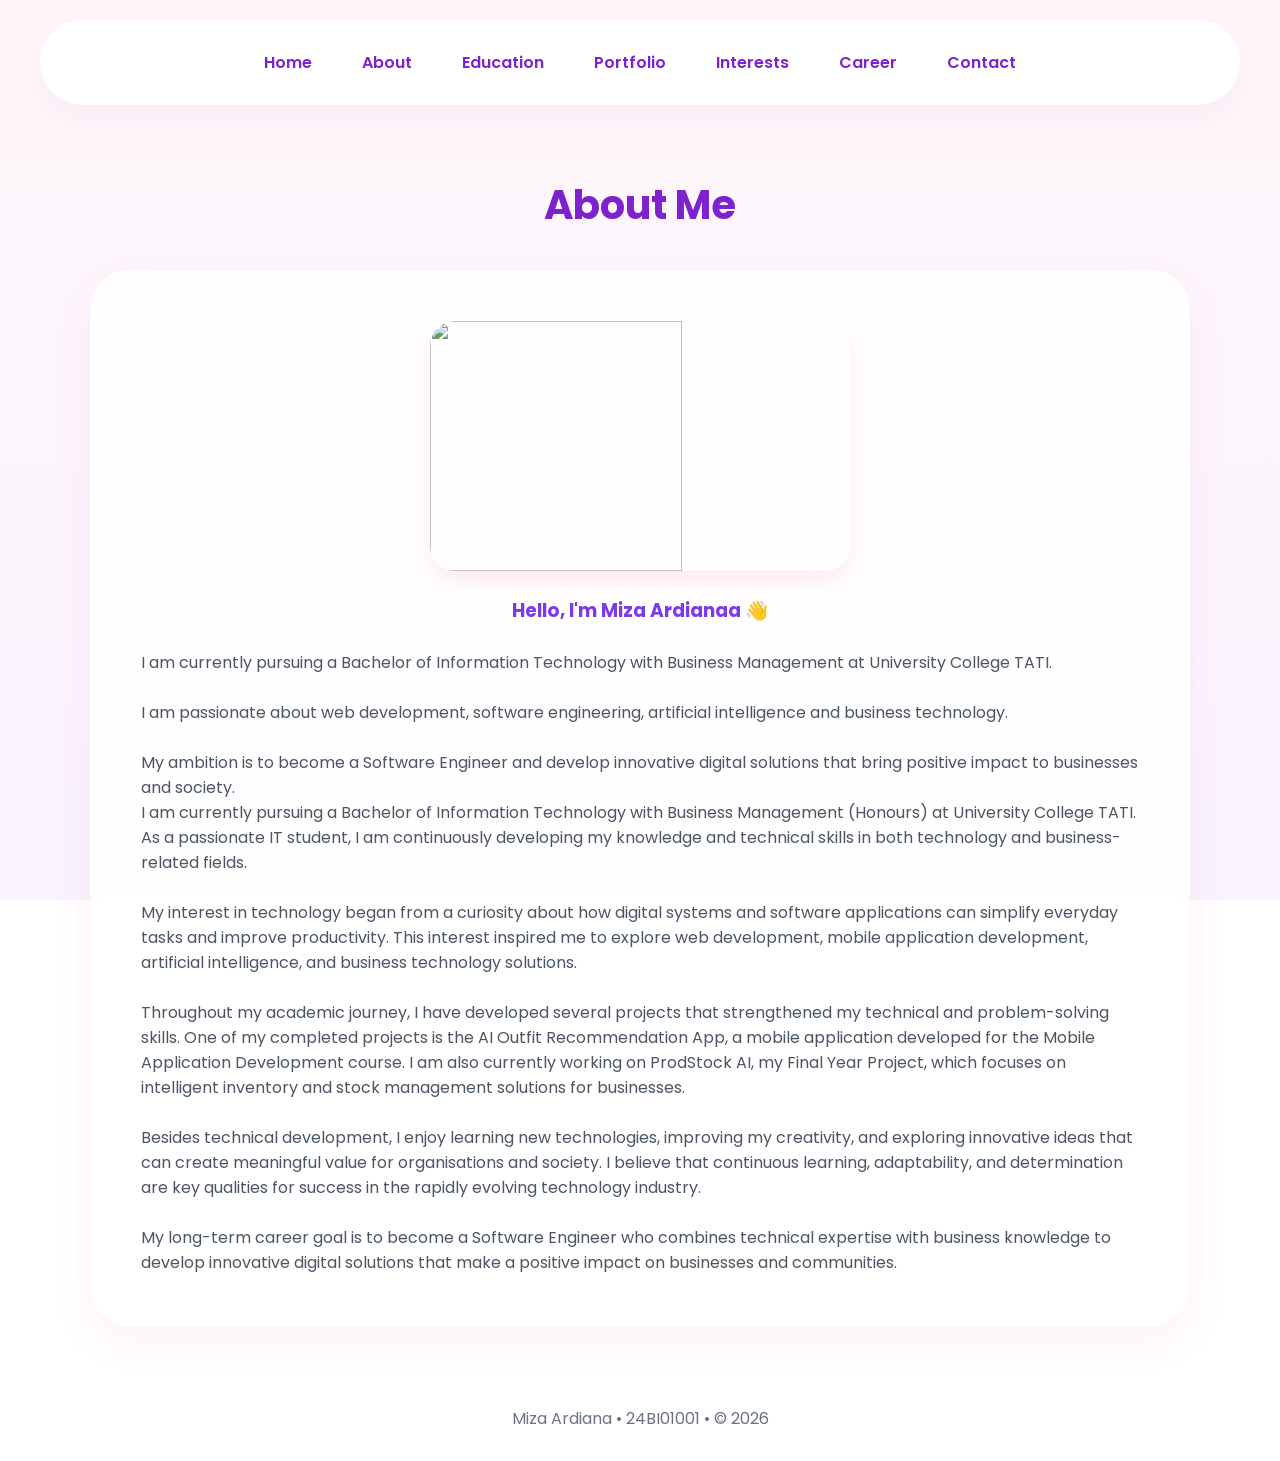
==== about.html @ 7a5da270 "Add files via upload" ====
<!DOCTYPE html>
<html>

<head>
<meta charset="UTF-8">
<meta name="viewport" content="width=device-width, initial-scale=1.0">

<title>About Me</title>

<link rel="stylesheet" href="style.css">

</head>

<body>

<header>

<nav>

<a href="index.html">Home</a>
<a href="about.html">About</a>
<a href="education.html">Education</a>
<a href="portfolio.html">Portfolio</a>
<a href="interests.html">Interests</a>
<a href="career.html">Career</a>
<a href="contact.html">Contact</a>

</nav>

</header>

<div class="container">

<h2 class="section-title">
About Me
</h2>

<div class="glass">

<img src="images/coding.jpg" class="about-pic">

<h3 style="text-align:center;color:#7c3aed;">
Hello, I'm Miza Ardianaa 👋
</h3>

<br>

<p>
I am currently pursuing a Bachelor of Information Technology with Business Management at University College TATI.
</p>

<br>

<p>
I am passionate about web development, software engineering, artificial intelligence and business technology.
</p>

<br>

<p>
My ambition is to become a Software Engineer and develop innovative digital solutions that bring positive impact to businesses and society.
</p>
<p>
I am currently pursuing a Bachelor of Information Technology with Business Management (Honours) at University College TATI. As a passionate IT student, I am continuously developing my knowledge and technical skills in both technology and business-related fields.
</p>

<br>

<p>
My interest in technology began from a curiosity about how digital systems and software applications can simplify everyday tasks and improve productivity. This interest inspired me to explore web development, mobile application development, artificial intelligence, and business technology solutions.
</p>

<br>

<p>
Throughout my academic journey, I have developed several projects that strengthened my technical and problem-solving skills. One of my completed projects is the AI Outfit Recommendation App, a mobile application developed for the Mobile Application Development course. I am also currently working on ProdStock AI, my Final Year Project, which focuses on intelligent inventory and stock management solutions for businesses.
</p>

<br>

<p>
Besides technical development, I enjoy learning new technologies, improving my creativity, and exploring innovative ideas that can create meaningful value for organisations and society. I believe that continuous learning, adaptability, and determination are key qualities for success in the rapidly evolving technology industry.
</p>

<br>

<p>
My long-term career goal is to become a Software Engineer who combines technical expertise with business knowledge to develop innovative digital solutions that make a positive impact on businesses and communities.
</p>

</div>

</div>

<footer>

Miza Ardiana • 24BI01001 • © 2026

</footer>

</body>

</html>
---- style.css ----
@import url('https://fonts.googleapis.com/css2?family=Poppins:wght@300;400;500;600;700&display=swap');

*{
margin:0;
padding:0;
box-sizing:border-box;
font-family:'Poppins',sans-serif;
scroll-behavior:smooth;
}

body{

background:
linear-gradient(
rgba(255,245,250,0.82),
rgba(248,240,255,0.82)
),
url('images/background.jpg');

background-size:cover;
background-position:center;
background-repeat:no-repeat;
background-attachment:fixed;

color:#4b5563;

min-height:100vh;

}

/* NAVBAR */

header{

width:95%;
max-width:1200px;

margin:20px auto;

background:white;

padding:20px 40px;

border-radius:60px;

box-shadow:
0 10px 30px rgba(236,72,153,.08);

position:sticky;

top:10px;

z-index:1000;

}

nav{

display:flex;

justify-content:center;

gap:30px;

flex-wrap:wrap;

}

nav a{

text-decoration:none;

font-weight:600;

color:#7e22ce;

transition:.3s;

padding:10px;

}

nav a:hover{

background:#fbcfe8;

border-radius:30px;

padding:10px 18px;

color:#9333ea;

}

/* CONTAINER */

.container{

width:90%;
max-width:1100px;

margin:auto;

padding:50px 0;

}

/* HERO SECTION */

.hero{

display:flex;

justify-content:center;

align-items:center;

padding:80px 20px;

text-align:center;

}

.glass{

background:
rgba(255,255,255,0.88);

backdrop-filter:blur(10px);

padding:50px;

border-radius:40px;

border:1px solid rgba(255,255,255,.6);

box-shadow:
0 15px 40px rgba(236,72,153,.08);

}

/* PROFILE IMAGE */

.profile{

width:180px;
height:180px;

border-radius:50%;

object-fit:cover;

border:8px solid #f9c5e3;

box-shadow:
0 0 25px rgba(236,72,153,.25);

margin-bottom:20px;

transition:.3s;

}

.profile:hover{

transform:scale(1.05);

}

/* HERO TEXT */

.hero h1{

font-size:4rem;

font-weight:700;

color:#7e22ce;

margin-bottom:10px;

}

.hero p{

font-size:17px;

color:#6b7280;

margin-bottom:8px;

}

/* BUTTON */

.btn{

display:inline-block;

margin-top:20px;

padding:15px 40px;

background:
linear-gradient(
90deg,
#ec4899,
#a855f7
);

color:white;

text-decoration:none;

border-radius:50px;

font-weight:600;

box-shadow:
0 10px 25px rgba(236,72,153,.15);

transition:.3s;

}

.btn:hover{

transform:translateY(-4px);

box-shadow:
0 15px 35px rgba(168,85,247,.25);

}

/* HOME BUTTON */

.home-btn{

display:inline-block;

margin-top:20px;

padding:15px 40px;

background:
linear-gradient(
90deg,
#ec4899,
#a855f7
);

color:white;

text-decoration:none;

font-weight:600;

border-radius:50px;

box-shadow:
0 10px 25px rgba(236,72,153,.15);

transition:.3s;

}

.home-btn:hover{

transform:translateY(-4px);

box-shadow:
0 15px 35px rgba(168,85,247,.25);

}

/* SECTION TITLE */

.section-title{

text-align:center;

font-size:2.5rem;

color:#7e22ce;

margin-bottom:35px;

}

/* GRID */

.grid{

display:grid;

grid-template-columns:
repeat(auto-fit,minmax(280px,1fr));

gap:25px;

}

/* CARDS */

.card{

background:white;

padding:25px;

border-radius:25px;

box-shadow:
0 10px 25px rgba(0,0,0,.05);

transition:.3s;

}

.card:hover{

transform:
translateY(-8px);

box-shadow:
0 20px 40px rgba(236,72,153,.15);

}

.card h3{

color:#9333ea;

margin-bottom:10px;

}

.card p{

line-height:1.7;

}

/* PROJECT IMAGES */

.card img{

width:100%;

height:200px;

object-fit:cover;

border-radius:15px;

margin-bottom:15px;

}

/* ABOUT IMAGE */

.about-pic{

width:60%;

max-width:420px;

height:250px;

object-fit:cover;

display:block;

margin:auto;

border-radius:25px;

margin-bottom:25px;

box-shadow:
0 10px 20px rgba(236,72,153,.1);

}

/* TABLE */

table{

width:100%;

border-collapse:collapse;

background:white;

border-radius:20px;

overflow:hidden;

box-shadow:
0 10px 25px rgba(0,0,0,.05);

}

th{

background:#c084fc;

color:white;

}

td,
th{

padding:15px;

text-align:center;

}

tr:nth-child(even){

background:#faf5ff;

}

/* FORM */

input,
textarea{

width:100%;

padding:15px;

border:none;

border-radius:15px;

background:white;

margin-top:10px;

outline:none;

box-shadow:
0 5px 15px rgba(0,0,0,.05);

}

textarea{

resize:none;

}

/* FOOTER */

footer{

padding:30px;

text-align:center;

color:#6b7280;

}
/* ==================== */
/* CONTACT HEADER */
/* ==================== */

.contact-header{

display:flex;

align-items:center;

gap:20px;

background:white;

padding:20px 25px;

border-radius:25px;

box-shadow:
0 10px 25px rgba(236,72,153,.08);

margin-bottom:30px;

}

.contact-profile{

width:90px;

height:90px;

object-fit:cover;

border-radius:50%;

border:3px solid #f9c5e3;

box-shadow:
0 5px 15px rgba(236,72,153,.12);

flex-shrink:0;

transition:.3s;
}

.contact-profile:hover{

transform:scale(1.05);

}

.contact-info h2{

color:#9333ea;

margin-bottom:8px;

font-size:1.5rem;

}

.contact-info p{

color:#6b7280;

line-height:1.6;

margin-bottom:4px;

}
/* MOBILE */

@media(max-width:768px){

.hero h1{

font-size:2.2rem;

}

.profile{

width:130px;
height:130px;

}

.grid{

grid-template-columns:1fr;

}

.about-pic{

width:95%;
height:220px;

}

header{

border-radius:25px;

}

nav{

gap:12px;

}

}

@media(max-width:500px){

.hero h1{

font-size:1.8rem;

}

.hero p{

font-size:14px;

}

nav a{

font-size:14px;

}

.profile{

width:120px;
height:120px;

}

}
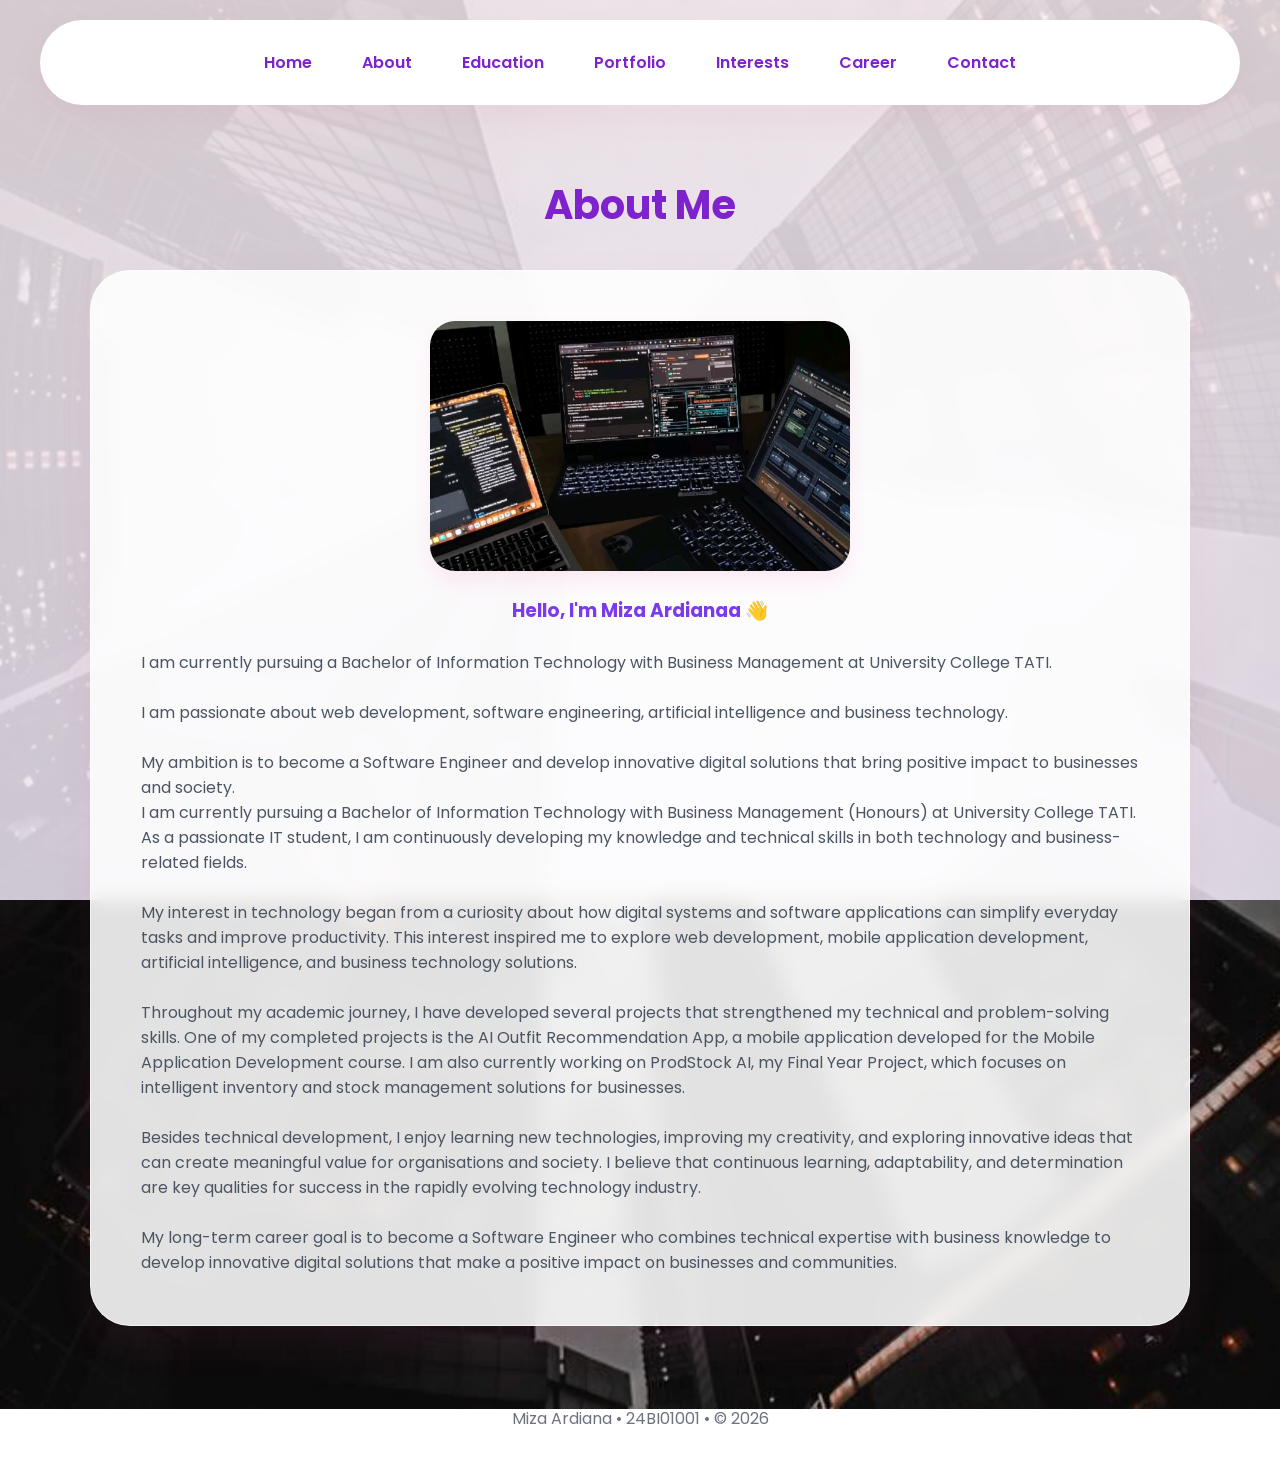
==== commit d133e080: "Add files via upload" ====
--- a/about.html
+++ b/about.html
@@ -37,7 +37,7 @@
 
 <div class="glass">
 
-<img src="images/coding.jpg" class="about-pic">
+<img src="coding.jpg" class="about-pic">
 
 <h3 style="text-align:center;color:#7c3aed;">
 Hello, I'm Miza Ardianaa 👋
--- a/style.css
+++ b/style.css
@@ -15,7 +15,7 @@
 rgba(255,245,250,0.82),
 rgba(248,240,255,0.82)
 ),
-url('images/background.jpg');
+url('background.jpg');
 
 background-size:cover;
 background-position:center;
